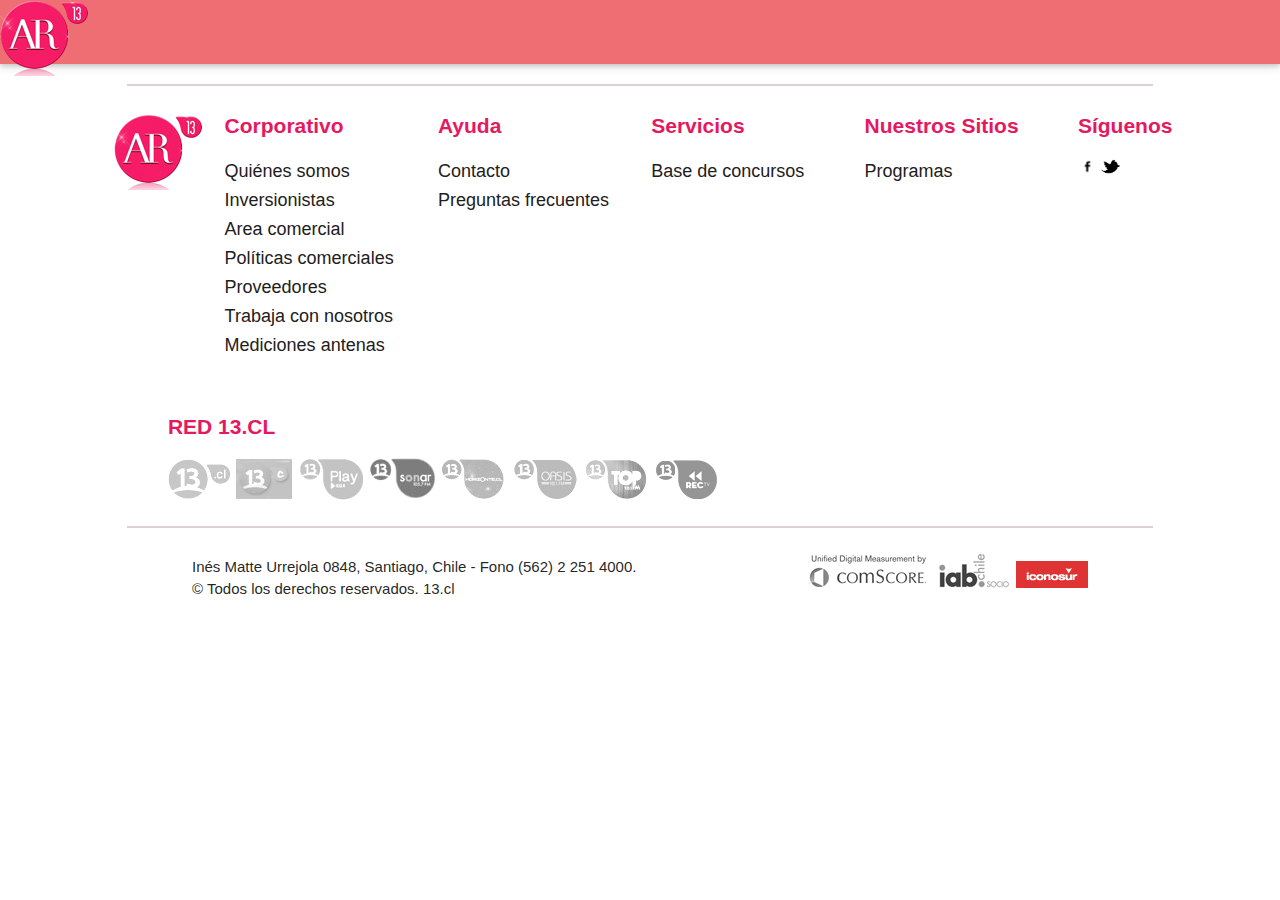
==== index.html @ b7ca9620 "footer finished. Include icons RRSS" ====
<!DOCTYPE html>
<html lang="en">
<head>
	<meta charset="UTF-8">
	<title>Vertical Mujeres</title>
	<link rel="stylesheet" href="css/materialize.min.css">
	<link rel="stylesheet" href="css/main.css ">
</head>
<body>
	<header class="header">
		<div class="container-fluid">
			<div class="row">
				<nav class="col-md-12">
					<img src="img/logo.png" alt="logo" class="logo">
				</nav>
			</div>
		</div>
	</header>


<!--//////////////////////////////////////////////////////-->
<!--/////////////////////////footer///////////////////////-->
<!--//////////////////////////////////////////////////////-->
	<footer class="container-fluid">
		<div class="row">
			<hr width="80%">
			<div class="col s12 offset-s1 m4 l2 container">
				<img src="img/logo.png" alt="" class="logo-footer right">
			</div> 
			<div class="col s12 m4 l2">
				<h5>Corporativo</h5>
				<ul>
					<li><a href="www.13.cl/corporativo.htm">Quiénes somos</a></li>
					<li><a href="www.13.cl/inversionistas">Inversionistas</a></li>
					<li><a href="www.13.cl/comercial">Area comercial</a></li>
					<li><a href="www.13.cl/comercial/politicas-comerciales">Políticas comerciales</a></li>
					<li><a href="www.13.cl/proveedores">Proveedores</a></li>
					<li><a href="www.13.cl/corporativo/corporativo_TrabajaConNosotros.htm">Trabaja con nosotros</a></li>
					<li><a href="www.13.cl/mediciones_antenas.htm">Mediciones antenas</a></li>
				</ul>
			</div>
			<div class="col s12 m4 l2">
				<h5>Ayuda</h5>
				<ul>
					<li><a href="www.13.cl/formularios/contactate-con-canal-13">Contacto</a></li>
					<li><a href="www.13.cl/faq.htm">Preguntas frecuentes</a></li>
				</ul>
			</div>
			<div class="col s12 m4 l2">
				<h5>Servicios</h5>
				<ul>
					<li><a href="www.13.cl/concursos">Base de concursos</a></li>
				</ul>
			</div>
			<div class="col s12 m4 l2">
				<h5>Nuestros Sitios</h5>
				<ul>
					<li><a href="www.13.cl/programas">Programas</a></li>
				</ul>
			</div>
			<div class="col s12 m4 l2">
				<h5>Síguenos</h5>
				<a href="www.facebook.com/alfombraroja"><img src="img/facebook-icon.png" alt="" class="socials"></a>
				<a href="www.twitter.com/AlfombraRoja_13"><img src="img/images.png" alt="" class="socials"></a>
			</div>
		</div>
		<div class="row container-fluid">
			<div class="col s12 m4 l10 offset-s1">
				<div class="content-redes container">
					<h5>RED 13.CL</h5>
					<div class="row">
						<div class="col s12 m4 l10">
							<img src="img/logo-13-1.png" alt="">
							<img src="img/logo-13-2.png" alt="">
							<img src="img/logo-13-3.png" alt="">
							<img src="img/logo-13-4.png" alt="">
							<img src="img/logo-13-5.png" alt="">
							<img src="img/logo-13-6.png" alt="">
							<img src="img/logo-13-7.png" alt="">
							<img src="img/logo-13-8.png" alt="">	
						</div>
					</div>
				</div>
			</div>
			<hr width="80%">
		</div>
		<div class="container">
			<div class="col s12 m4 l6">
				<span>Inés Matte Urrejola 0848, Santiago, Chile - Fono (562) 2 251 4000.</span>
				<span>© Todos los derechos reservados. 13.cl</span>
			</div>
			<div class="col s12 m4 l6">
				<div class="icons-footer right">
					<img src="img/logo-comscore.png" alt="">
					<img src="img/logo-iab.png" alt="">
					<img src="img/logo-iconosur.png" alt="">
				</div>
			</div>
		</div>
	</footer>
	
	<script type="text/javascript" src="js/materialize.min.js"></script>
	<script type="text/javascript" src="js/bootstrap.min.js"></script>
	<script   src="https://code.jquery.com/jquery-2.2.4.min.js"   integrity="sha256-BbhdlvQf/xTY9gja0Dq3HiwQF8LaCRTXxZKRutelT44="   crossorigin="anonymous"></script>
	<script type="text/javascript" src="js/main.js"></script>
</body>
</html>
---- css/main.css ----
@charset "UTF-8";
/* ===== COLORES ===== */
/* ===== M├üRGENES =====*/
footer {
  margin-bottom: 20px; }
  footer h5 {
    color: #e51960;
    font-weight: bold;
    font-size: 1.4rem;
    margin: 20px 0; }
  footer hr {
    border: 1px solid #DDD1D1; }
  footer li {
    line-height: 28px; }
  footer a {
    color: #1E2020;
    font-size: 1.2rem; }
    footer a:hover {
      color: #e51960; }
  footer .logo-footer {
    margin: 20px 0; }
  footer .socials {
    max-width: 10%;
    width: 15%; }
  footer span {
    display: block; }
  footer .icons-footer {
    margin-top: -6%; }

/*# sourceMappingURL=main.css.map */
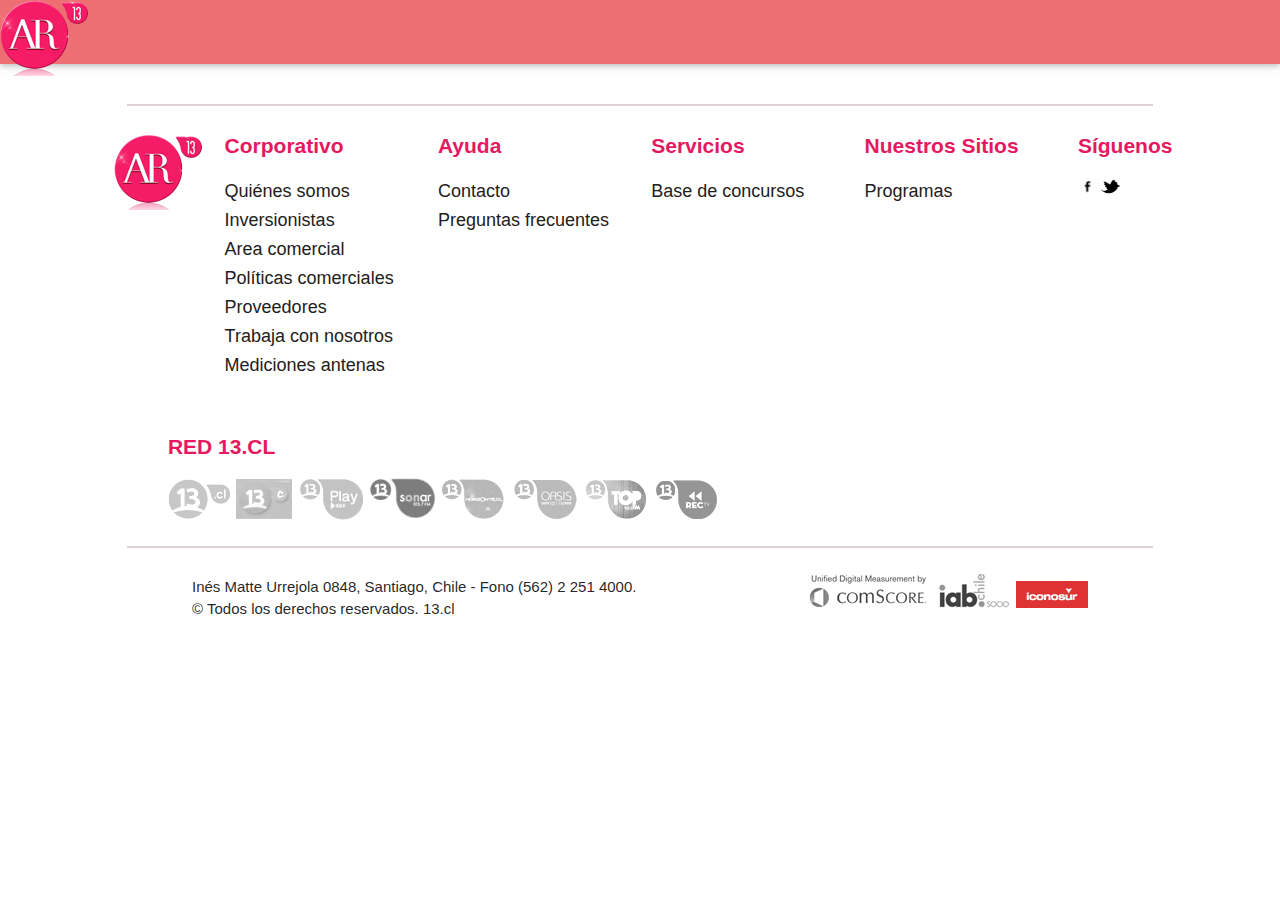
==== commit b202e9d2: "changes article" ====
--- a/index.html
+++ b/index.html
@@ -16,6 +16,12 @@
 			</div>
 		</div>
 	</header>
+	<article>
+		<div class="row">
+			<div class="col s12 offset-s1 m4 l2 container">
+			</div>
+		</div>
+	</article>
 
 
 <!--//////////////////////////////////////////////////////-->
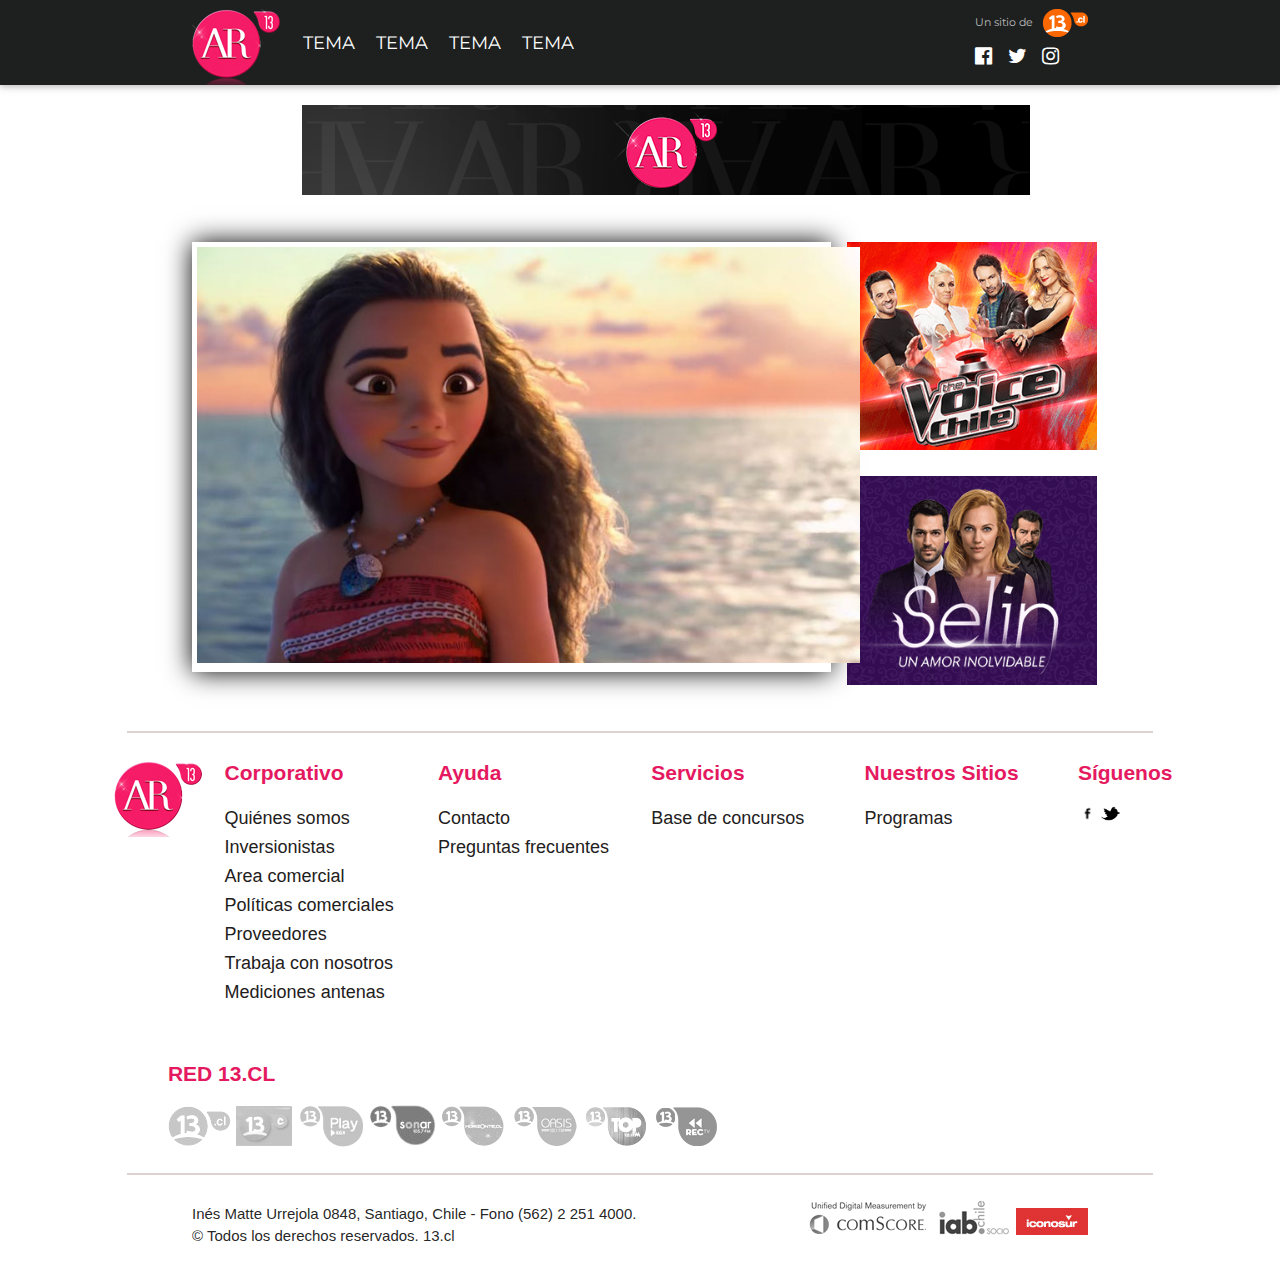
==== commit 250191a6: "slider finished and advertising added" ====
--- a/index.html
+++ b/index.html
@@ -1,29 +1,92 @@
 <!DOCTYPE html>
-<html lang="en">
+<html lang="es">
 <head>
 	<meta charset="UTF-8">
 	<title>Vertical Mujeres</title>
+	<link href='https://fonts.googleapis.com/css?family=Montserrat:400,700' rel='stylesheet' type='text/css'>
+	<link rel="stylesheet" href="https://maxcdn.bootstrapcdn.com/font-awesome/4.6.3/css/font-awesome.min.css">
+	<link href="http://fonts.googleapis.com/icon?family=Material+Icons" rel="stylesheet">
+	<meta name="viewport" content="width=device-width, initial-scale=1.0"/>
 	<link rel="stylesheet" href="css/materialize.min.css">
-	<link rel="stylesheet" href="css/main.css ">
+	<link rel="stylesheet" href="css/main.css">
 </head>
 <body>
-	<header class="header">
-		<div class="container-fluid">
-			<div class="row">
-				<nav class="col-md-12">
-					<img src="img/logo.png" alt="logo" class="logo">
-				</nav>
+	<header>
+		<nav>
+			<div class="container">
+				<div class="nav-wrapper">
+					<a href="#!" class="brand-logo">
+						<img src="img/logo.png" alt="logo" class="logo">
+					</a>
+					<a href="#" data-activates="mobile-demo" class="button-collapse"><i class="material-icons">menu</i></a>
+					<ul class="hide-on-med-and-down nav-menu">
+						<li><a href="#">TEMA</a></li>
+						<li><a href="#">TEMA</a></li>
+						<li><a href="#">TEMA</a></li>
+						<li><a href="#">TEMA</a></li>
+					</ul>
+					<ul class="side-nav" id="mobile-demo">
+						<li><a href="#">TEMA</a></li>
+						<li><a href="#">TEMA</a></li>
+						<li><a href="#">TEMA</a></li>
+						<li><a href="#">TEMA</a></li>
+					</ul>
+					<div class="cont-logo13 right">
+						<span class="text-logo13 left">Un sitio de</span>
+						<img src="img/logo-canal13.png" alt="logo13">
+						<div class="rrss-header right">
+							<a href="http://www.facebook.com/AlfombraRoja">
+								<i class="fa fa-facebook-official" aria-hidden="true"></i>
+							</a>
+							<a href="https://twitter.com/intent/follow?original_referer=http%3A%2F%2Far13.cl%2Fmagazine&ref_src=twsrc%5Etfw&region=follow_link&screen_name=AlfombraRoja_13&tw_p=followbutton">
+								<i class="fa fa-twitter" aria-hidden="true"></i>
+							</a>
+							<a href="https://instagram.com/alfombraroja13">
+								<i class="fa fa-instagram" aria-hidden="true"></i>
+							</a>
+						</div>
+					</div>
+				</div>
+			</div>
+		</nav>
+	</header>
+<!--/////////////////////////////////////////////////////-->
+<!--//////////////////////banner/////////////////////////-->
+<!--/////////////////////////////////////////////////////-->
+	<article class="container">
+		<div class="row">
+			<div class="col s12 offset-s1 m4 l2">
+				<img src="img/gif/1457022312.gif" alt="" class="publicidad hide-on-small-only hide-on-med-only">
 			</div>
 		</div>
-	</header>
-	<article>
 		<div class="row">
-			<div class="col s12 offset-s1 m4 l2 container">
+			<div class="col s12 m4 l10">
+				<div id="photoShow" class="hide-on-small-only">
+			  		<div class="current">
+			    		<img src="img/slider/moana.jpg" class="slider-img"/>
+			  		</div>
+			  		<div>
+			    		<img src="img/slider/antoniazegerst5_0.jpg" class="slider-img"/>
+			  		</div>
+			  		<div>
+			    		<img src="img/slider/arianagrande464.jpg" class="slider-img"/>
+			  		</div>
+				</div>
+			</div>
+			<div class="col s12 m4 l2 hide-on-small-only hide-on-med-only">
+				<div class="row">
+					<div class="col s12 m4 l12">
+						<img src="img/gif/1467407180.gif" alt="" class="gif">
+					</div>
+				</div>
+				<div class="row">
+					<div class="col s12 m4 l12">
+						<img src="img/gif/1467407905.gif" alt="" class="gif">
+					</div>
+				</div>
 			</div>
 		</div>
 	</article>
-
-
 <!--//////////////////////////////////////////////////////-->
 <!--/////////////////////////footer///////////////////////-->
 <!--//////////////////////////////////////////////////////-->
@@ -104,10 +167,8 @@
 			</div>
 		</div>
 	</footer>
-	
-	<script type="text/javascript" src="js/materialize.min.js"></script>
-	<script type="text/javascript" src="js/bootstrap.min.js"></script>
-	<script   src="https://code.jquery.com/jquery-2.2.4.min.js"   integrity="sha256-BbhdlvQf/xTY9gja0Dq3HiwQF8LaCRTXxZKRutelT44="   crossorigin="anonymous"></script>
+	<script src="https://code.jquery.com/jquery-3.1.0.min.js" integrity="sha256-cCueBR6CsyA4/9szpPfrX3s49M9vUU5BgtiJj06wt/s=" crossorigin="anonymous"></script>
+	<script type="text/javascript" src="js/materialize.js"></script>
 	<script type="text/javascript" src="js/main.js"></script>
 </body>
 </html>--- a/css/main.css
+++ b/css/main.css
@@ -1,6 +1,61 @@
 @charset "UTF-8";
 /* ===== COLORES ===== */
 /* ===== M├üRGENES =====*/
+nav {
+  background-color: #1E2020;
+  height: 85px; }
+  nav .logo {
+    margin-top: 9px; }
+  nav .nav-menu {
+    margin-left: 100px; }
+    nav .nav-menu a {
+      font-family: "Montserrat", sans-serif;
+      font-size: 18px;
+      padding: 5.5px;
+      border: 5px solid #1E2020; }
+      nav .nav-menu a:hover {
+        border-bottom: 5px solid pink; }
+  nav .cont-logo13 .text-logo13 {
+    margin: 15px 10px;
+    font: 11px "Montserrat", sans-serif;
+    color: #bcbcbc;
+    position: relative; }
+  nav .cont-logo13 .rrss-header {
+    position: absolute;
+    margin-top: -40px; }
+    nav .cont-logo13 .rrss-header a {
+      font-size: 20px;
+      margin-left: 10px; }
+      nav .cont-logo13 .rrss-header a:hover {
+        opacity: 0.5; }
+
+article .publicidad {
+  margin: 20px 110px; }
+
+#photoShow {
+  border: 5px solid #fff;
+  height: 430px;
+  width: 86%;
+  -moz-box-shadow: 0px 0px 25px black;
+  -webkit-box-shadow: 0px 0px 25px black;
+  box-shadow: 0px 0px 25px black; }
+  #photoShow .slider-img {
+    width: 85%; }
+
+#photoShow div {
+  position: absolute;
+  z-index: 0; }
+
+#photoShow div.previous {
+  z-index: 1; }
+
+#photoShow div.current {
+  z-index: 2; }
+
+.gif {
+  width: 250px;
+  margin-left: -110px; }
+
 footer {
   margin-bottom: 20px; }
   footer h5 {
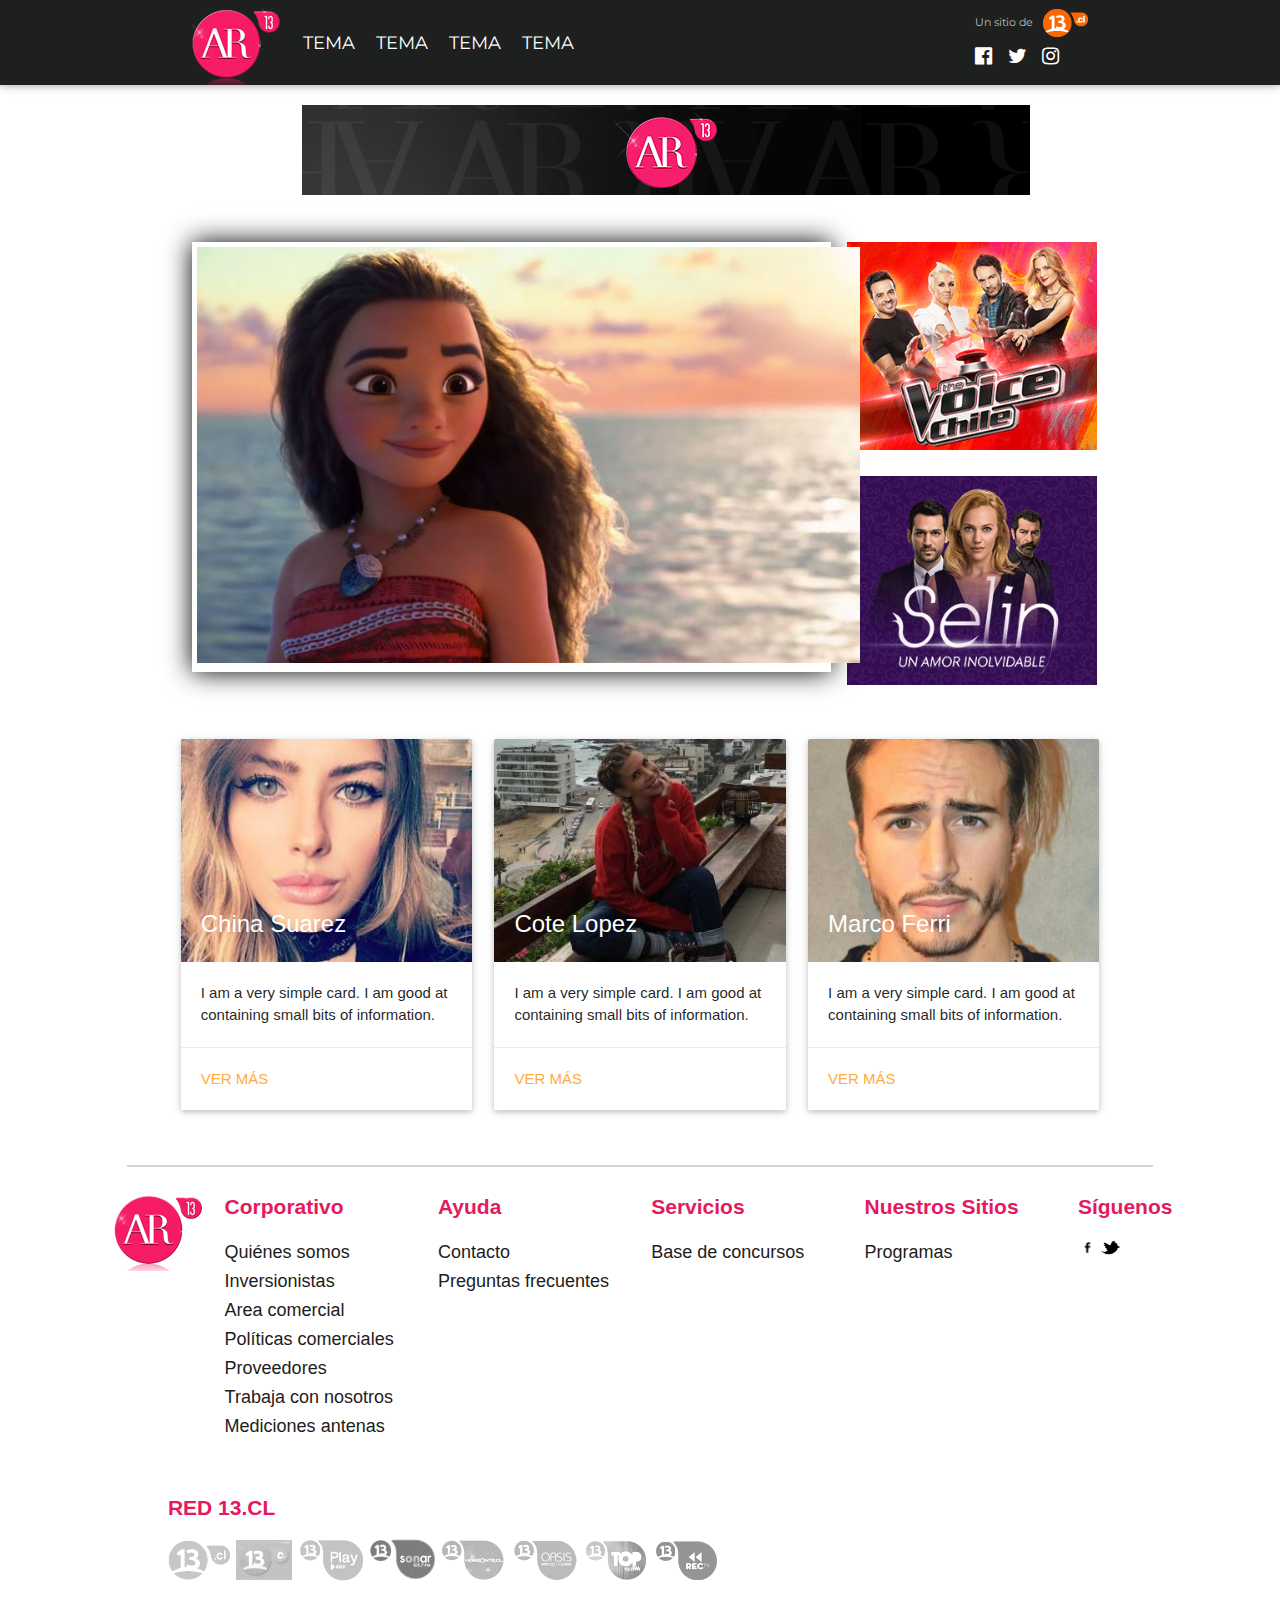
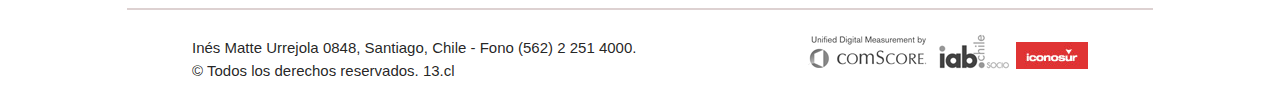
==== commit aa943772: "finished" ====
--- a/index.html
+++ b/index.html
@@ -51,7 +51,7 @@
 		</nav>
 	</header>
 <!--/////////////////////////////////////////////////////-->
-<!--//////////////////////banner/////////////////////////-->
+<!--//////////////////banner y slider////////////////////-->
 <!--/////////////////////////////////////////////////////-->
 	<article class="container">
 		<div class="row">
@@ -87,6 +87,54 @@
 			</div>
 		</div>
 	</article>
+	<section class="container">
+		<div class="row">
+		    <div class="row">
+		        <div class="col s12 m12 l4">
+		          <div class="card">
+		            <div class="card-image">
+		              <img src="img/cards/chinasuarezty65.jpg">
+		              <span class="card-title">China Suarez</span>
+		            </div>
+		            <div class="card-content">
+		              	<p>I am a very simple card. I am good at containing small bits of information.</p>
+		            </div>
+		            <div class="card-action">
+		              <a href="#" class="enlaceTarjetas">Ver más</a>
+		            </div>
+		          </div>
+		        </div>
+		        <div class="col s12 m12 l4">
+		          <div class="card">
+		            <div class="card-image">
+		              <img src="img/cards/cotelopez45.jpg">
+		              <span class="card-title">Cote Lopez</span>
+		            </div>
+		            <div class="card-content">
+		              <p>I am a very simple card. I am good at containing small bits of information.</p>
+		            </div>
+		            <div class="card-action">
+		              <a href="#" class="enlaceTarjetas">Ver más</a>
+		            </div>
+		          </div>
+		        </div>
+		        <div class="col s12 m12 l4">
+		          <div class="card">
+		            <div class="card-image">
+		              <img src="img/cards/marcoferri567_0.jpg">
+		              <span class="card-title">Marco Ferri</span>
+		            </div>
+		            <div class="card-content">
+		              <p>I am a very simple card. I am good at containing small bits of information.</p>
+		            </div>
+		            <div class="card-action">
+		              <a href="#" class="enlaceTarjetas">Ver más</a>
+		            </div>
+		          </div>
+		        </div>
+		     </div>
+		</div>
+	</section>
 <!--//////////////////////////////////////////////////////-->
 <!--/////////////////////////footer///////////////////////-->
 <!--//////////////////////////////////////////////////////-->
@@ -94,7 +142,7 @@
 		<div class="row">
 			<hr width="80%">
 			<div class="col s12 offset-s1 m4 l2 container">
-				<img src="img/logo.png" alt="" class="logo-footer right">
+				<img src="img/logo.png" alt="" class="logo-footer right hide-on-small-only">
 			</div> 
 			<div class="col s12 m4 l2">
 				<h5>Corporativo</h5>
@@ -134,11 +182,11 @@
 			</div>
 		</div>
 		<div class="row container-fluid">
-			<div class="col s12 m4 l10 offset-s1">
+			<div class="col s12 m12 l10 offset-s1">
 				<div class="content-redes container">
 					<h5>RED 13.CL</h5>
 					<div class="row">
-						<div class="col s12 m4 l10">
+						<div class="col s12 m12 l10">
 							<img src="img/logo-13-1.png" alt="">
 							<img src="img/logo-13-2.png" alt="">
 							<img src="img/logo-13-3.png" alt="">
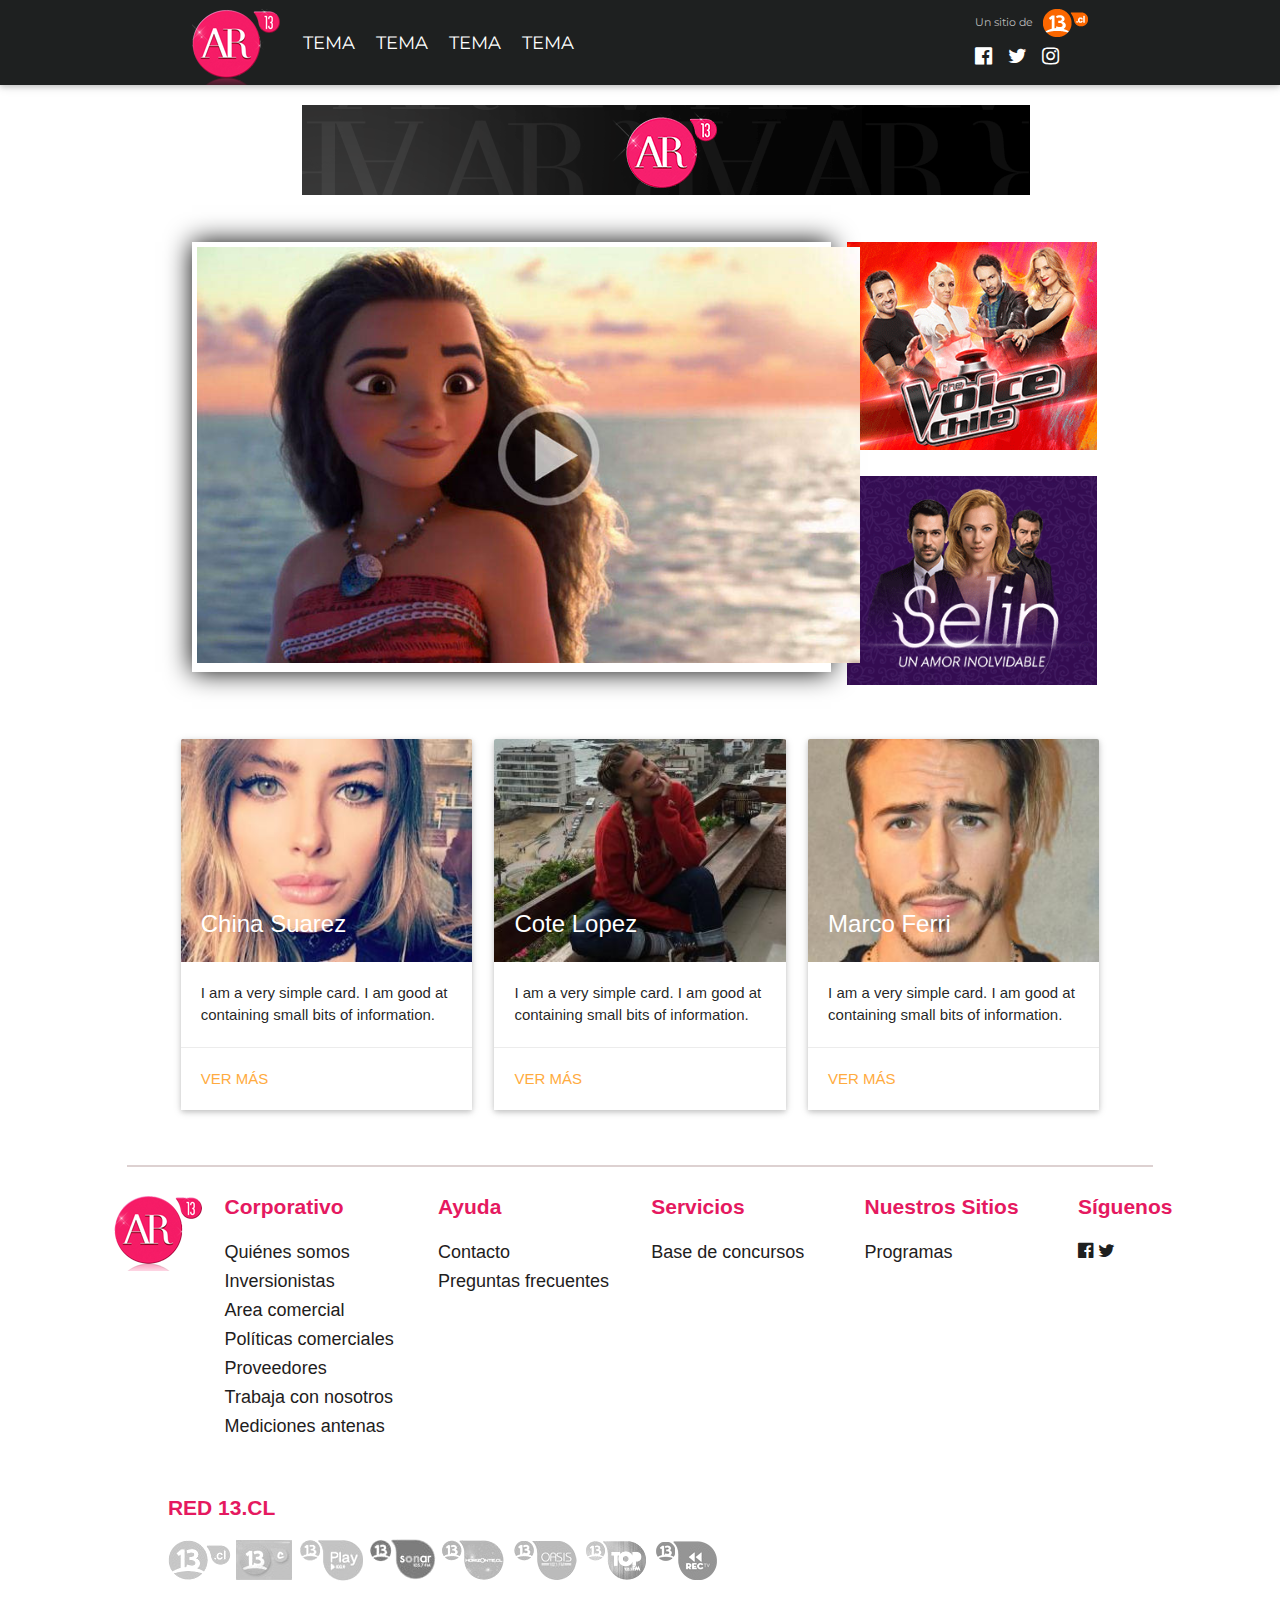
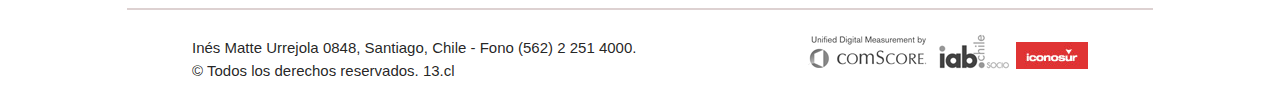
==== commit f62ced35: "adedd link's to images slider" ====
--- a/index.html
+++ b/index.html
@@ -63,13 +63,13 @@
 			<div class="col s12 m4 l10">
 				<div id="photoShow" class="hide-on-small-only">
 			  		<div class="current">
-			    		<img src="img/slider/moana.jpg" class="slider-img"/>
+			    		<a href="https://www.youtube.com/watch?v=AA8SwwmOfiQ"><img src="img/slider/moana.jpg" class="slider-img"/></a>
 			  		</div>
 			  		<div>
-			    		<img src="img/slider/antoniazegerst5_0.jpg" class="slider-img"/>
+			    		<a href="http://ar13.cl/pasarelas/el-delicado-look-de-antonia-zegers-en-los-premios-platino"><img src="img/slider/antoniazegerst5_0.jpg" class="slider-img"/></a>
 			  		</div>
 			  		<div>
-			    		<img src="img/slider/arianagrande464.jpg" class="slider-img"/>
+			    		<a href="http://ar13.cl/magazine/ariana-grande-mostro-nuevo-look-con-chasquilla-recta"><img src="img/slider/arianagrande464.jpg" class="slider-img"/></a>
 			  		</div>
 				</div>
 			</div>
@@ -177,8 +177,12 @@
 			</div>
 			<div class="col s12 m4 l2">
 				<h5>Síguenos</h5>
-				<a href="www.facebook.com/alfombraroja"><img src="img/facebook-icon.png" alt="" class="socials"></a>
-				<a href="www.twitter.com/AlfombraRoja_13"><img src="img/images.png" alt="" class="socials"></a>
+				<a href="http://www.facebook.com/AlfombraRoja">
+					<i class="fa fa-facebook-official" aria-hidden="true"></i>
+				</a>
+				<a href="https://twitter.com/intent/follow?original_referer=http%3A%2F%2Far13.cl%2Fmagazine&ref_src=twsrc%5Etfw&region=follow_link&screen_name=AlfombraRoja_13&tw_p=followbutton">
+					<i class="fa fa-twitter" aria-hidden="true"></i>
+				</a>
 			</div>
 		</div>
 		<div class="row container-fluid">
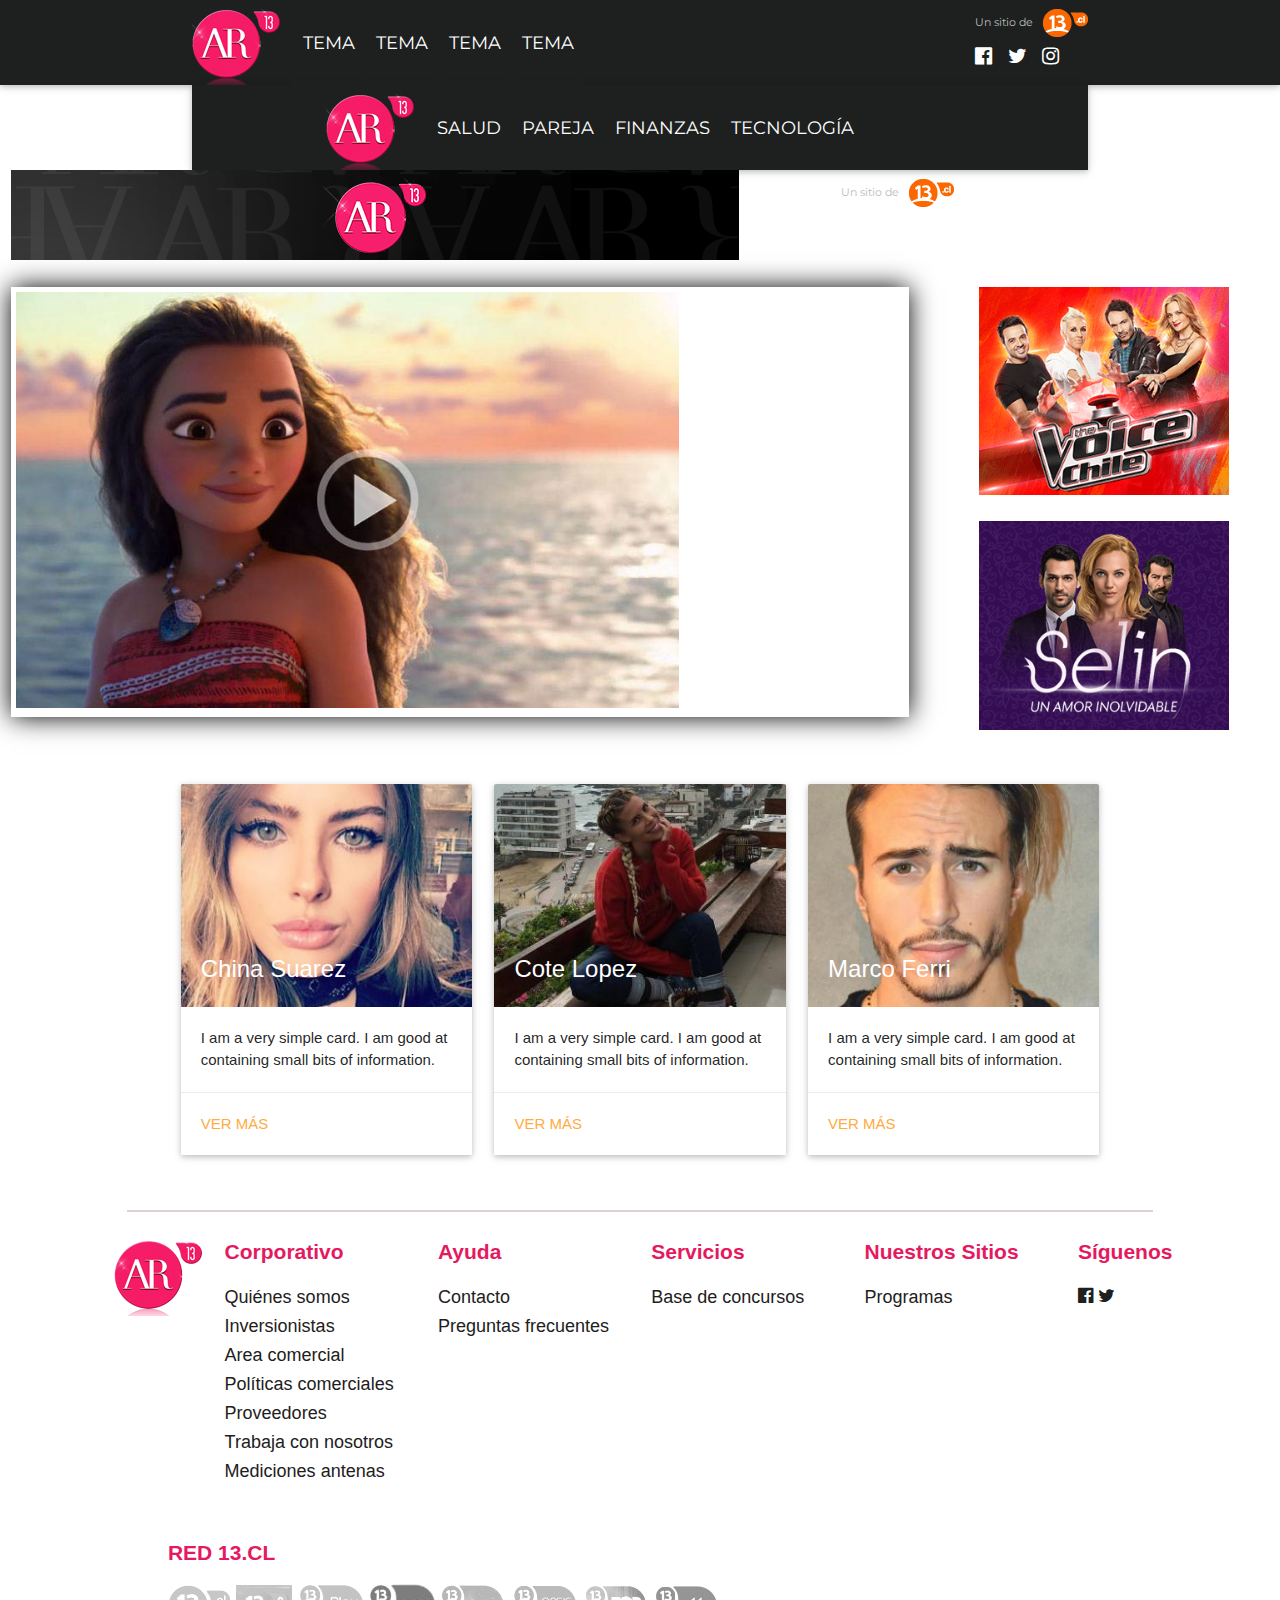
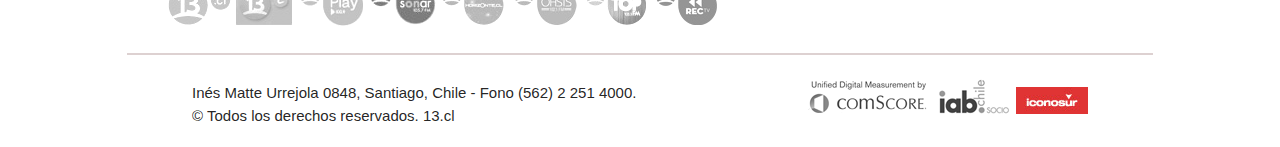
==== commit 08c4445a: "conflicts resolutions" ====
--- a/index.html
+++ b/index.html
@@ -54,6 +54,49 @@
 <!--//////////////////banner y slider////////////////////-->
 <!--/////////////////////////////////////////////////////-->
 	<article class="container">
+	<nav>
+		<div class="container">
+			<div class="nav-wrapper">
+				<a href="#!" class="brand-logo">
+					<img src="img/logo.png" alt="logo" class="logo">
+				</a>
+				<a href="#" data-activates="mobile-demo" class="button-collapse"><i class="material-icons menu-ham">menu</i></a>
+				<ul class="hide-on-med-and-down nav-menu">
+					<li><a href="#">SALUD</a></li>
+					<li><a href="#">PAREJA</a></li>
+					<li><a href="#">FINANZAS</a></li>
+					<li><a href="#">TECNOLOGÍA</a></li>
+				</ul>
+				<ul class="side-nav center-align list-ham" id="mobile-demo">
+					<li><a href="#">SALUD</a></li>
+					<li><a href="#">PAREJA</a></li>
+					<li><a href="#">FINANZAS</a></li>
+					<li><a href="#">TECNOLOGÍA</a></li>
+					<li>
+						<form>
+							<input type="search" name="nombre" placeholder="Buscar" aria-hidden="true"></i>
+						</form>
+					</li>
+				</ul>
+				<div class="cont-logo13 right hide-on-small-only hide-on-med-only">
+					<span class="text-logo13 left">Un sitio de</span>
+					<img src="img/logo-canal13.png" alt="logo13">
+					<div class="rrss-header right">
+						<a href="http://www.facebook.com/AlfombraRoja">
+							<i class="fa fa-facebook-official" aria-hidden="true"></i>
+						</a>
+						<a href="https://twitter.com/intent/follow?original_referer=http%3A%2F%2Far13.cl%2Fmagazine&ref_src=twsrc%5Etfw&region=follow_link&screen_name=AlfombraRoja_13&tw_p=followbutton">
+							<i class="fa fa-twitter" aria-hidden="true"></i>
+						</a>
+						<a href="https://instagram.com/alfombraroja13">
+							<i class="fa fa-instagram" aria-hidden="true"></i>
+						</a>
+					</div>
+				</div>
+			</div>
+		</div>
+	</nav>
+	</article>
 		<div class="row">
 			<div class="col s12 offset-s1 m4 l2">
 				<img src="img/gif/1457022312.gif" alt="" class="publicidad hide-on-small-only hide-on-med-only">
--- a/css/main.css
+++ b/css/main.css
@@ -6,6 +6,8 @@
   height: 85px; }
   nav .logo {
     margin-top: 9px; }
+  nav .menu-ham {
+    color: #e51960; }
   nav .nav-menu {
     margin-left: 100px; }
     nav .nav-menu a {
@@ -14,7 +16,36 @@
       padding: 5.5px;
       border: 5px solid #1E2020; }
       nav .nav-menu a:hover {
-        border-bottom: 5px solid pink; }
+        border-bottom: 5px solid #e51960; }
+  nav .side-nav {
+    background: #e51960; }
+    nav .side-nav li a {
+      color: white;
+      font-size: 16px; }
+    nav .side-nav li input[type="search"] {
+      width: 65px;
+      /*ancho por defecto*/
+      background: #ededed url("search-icon.png") no-repeat 9px center;
+      /*icono lupa*/
+      padding: 1px 10px 1px 32px;
+      border-radius: 15em;
+      -webkit-transition: all .5s;
+      /* transici├│n de .5seg a todos los elementos para chrome*/
+      -moz-transition: all .5s;
+      /* transici├│n de .5seg a todos los elementos para mozilla*/
+      -o-transition: all .5s;
+      /* transici├│n de .5seg a todos los elementos para ophera*/
+      transition: all .5s;
+      /* transici├│n de .5seg a todos los elementos*/
+      outline: none;
+      /* ocultar el fucos autom├ítico de los input */ }
+    nav .side-nav li input[type="search"]:focus {
+      width: 130px;
+      /*tama├▒o del boton buscar al hacer click*/
+      padding-left: 32px;
+      /*espacio entre el icono lupa y el placeholder*/
+      color: #000;
+      background-color: #FFF; }
   nav .cont-logo13 .text-logo13 {
     margin: 15px 10px;
     font: 11px "Montserrat", sans-serif;
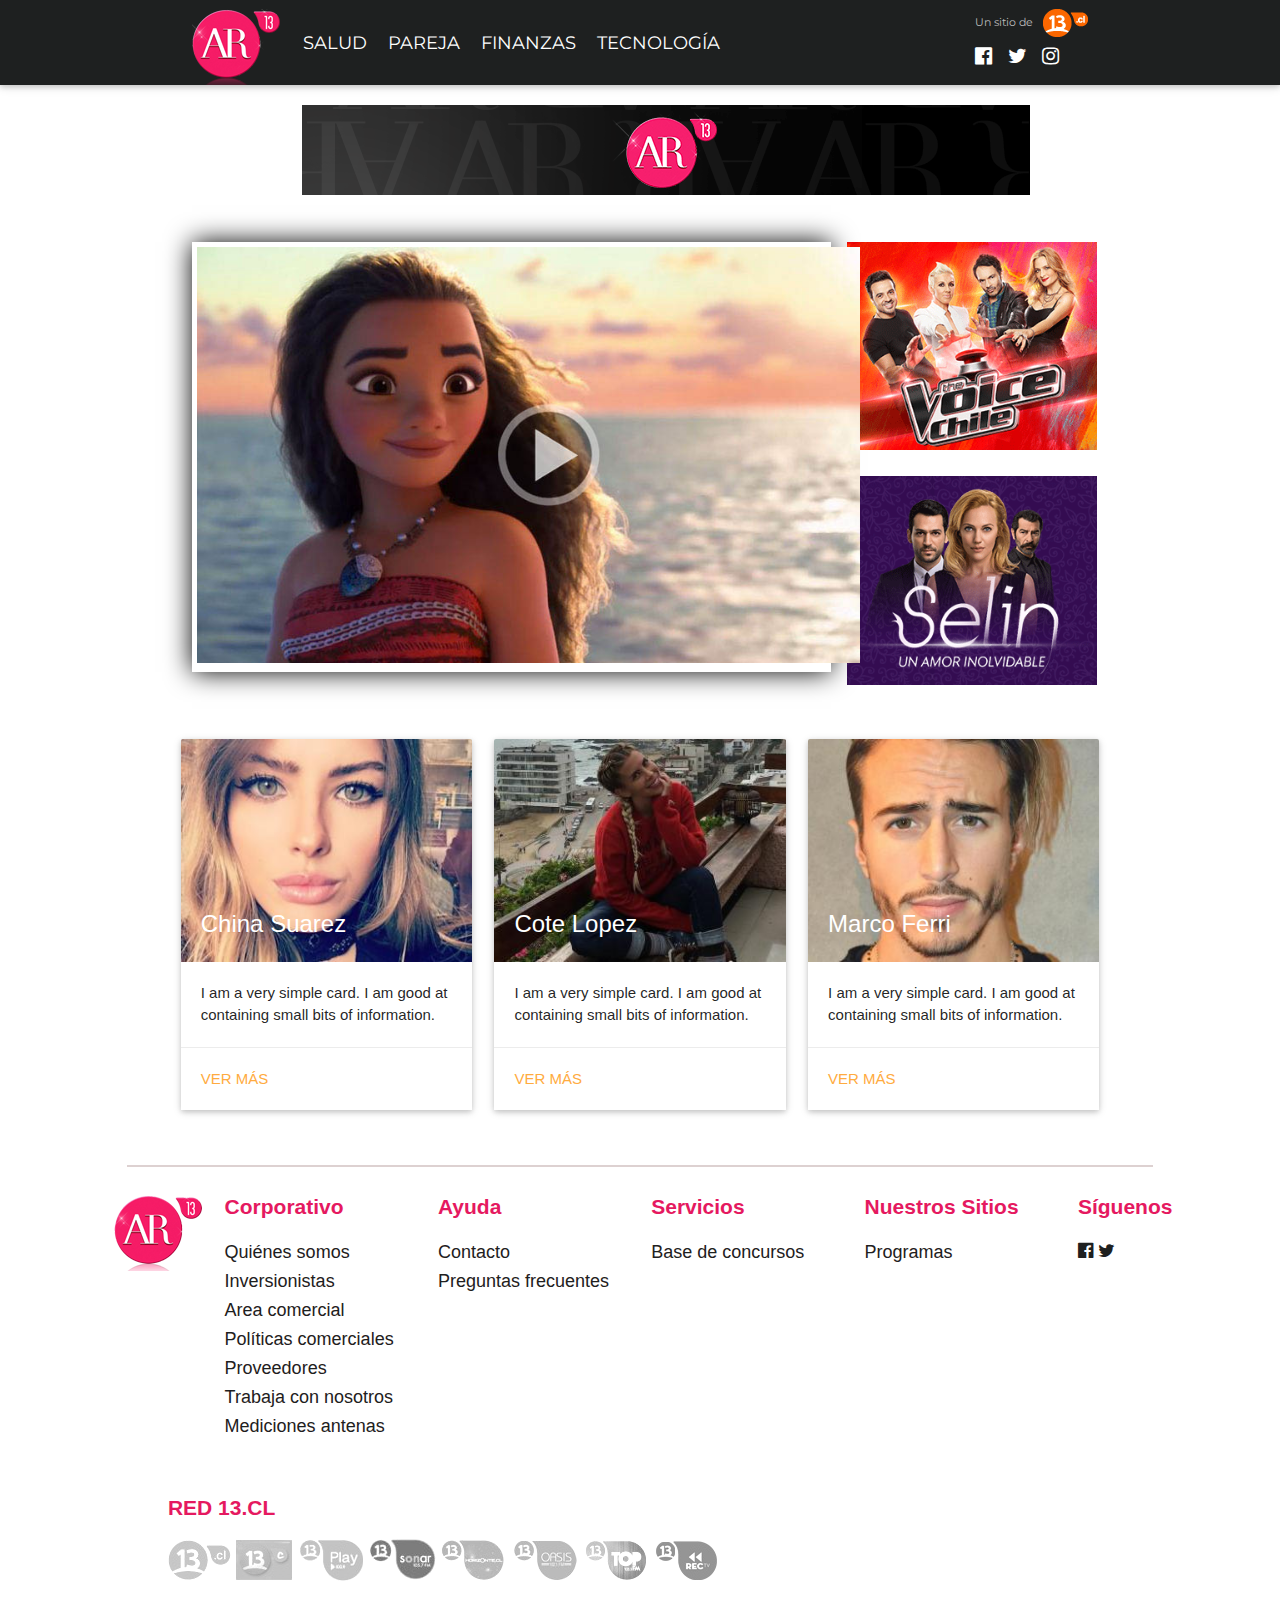
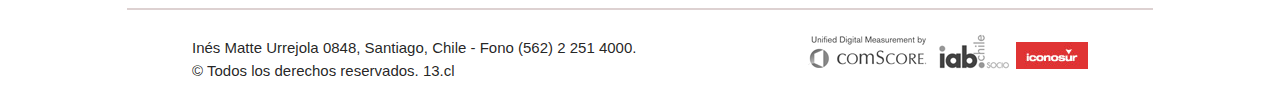
==== commit ae5e6430: "Merge branch 'develop' of https://github.com/camilinaGoGo/hackaton-13 into develop" ====
--- a/index.html
+++ b/index.html
@@ -18,20 +18,25 @@
 					<a href="#!" class="brand-logo">
 						<img src="img/logo.png" alt="logo" class="logo">
 					</a>
-					<a href="#" data-activates="mobile-demo" class="button-collapse"><i class="material-icons">menu</i></a>
+					<a href="#" data-activates="mobile-demo" class="button-collapse"><i class="material-icons menu-ham">menu</i></a>
 					<ul class="hide-on-med-and-down nav-menu">
-						<li><a href="#">TEMA</a></li>
-						<li><a href="#">TEMA</a></li>
-						<li><a href="#">TEMA</a></li>
-						<li><a href="#">TEMA</a></li>
+						<li><a href="#">SALUD</a></li>
+						<li><a href="#">PAREJA</a></li>
+						<li><a href="#">FINANZAS</a></li>
+						<li><a href="#">TECNOLOGÍA</a></li>
 					</ul>
-					<ul class="side-nav" id="mobile-demo">
-						<li><a href="#">TEMA</a></li>
-						<li><a href="#">TEMA</a></li>
-						<li><a href="#">TEMA</a></li>
-						<li><a href="#">TEMA</a></li>
+					<ul class="side-nav center-align list-ham" id="mobile-demo">
+						<li><a href="#">SALUD</a></li>
+						<li><a href="#">PAREJA</a></li>
+						<li><a href="#">FINANZAS</a></li>
+						<li><a href="#">TECNOLOGÍA</a></li>
+						<li>
+							<form>
+								<input type="search" name="nombre" placeholder="Buscar" aria-hidden="true"></i>
+							</form>
+						</li>
 					</ul>
-					<div class="cont-logo13 right">
+					<div class="cont-logo13 right hide-on-small-only hide-on-med-only">
 						<span class="text-logo13 left">Un sitio de</span>
 						<img src="img/logo-canal13.png" alt="logo13">
 						<div class="rrss-header right">
@@ -54,49 +59,6 @@
 <!--//////////////////banner y slider////////////////////-->
 <!--/////////////////////////////////////////////////////-->
 	<article class="container">
-	<nav>
-		<div class="container">
-			<div class="nav-wrapper">
-				<a href="#!" class="brand-logo">
-					<img src="img/logo.png" alt="logo" class="logo">
-				</a>
-				<a href="#" data-activates="mobile-demo" class="button-collapse"><i class="material-icons menu-ham">menu</i></a>
-				<ul class="hide-on-med-and-down nav-menu">
-					<li><a href="#">SALUD</a></li>
-					<li><a href="#">PAREJA</a></li>
-					<li><a href="#">FINANZAS</a></li>
-					<li><a href="#">TECNOLOGÍA</a></li>
-				</ul>
-				<ul class="side-nav center-align list-ham" id="mobile-demo">
-					<li><a href="#">SALUD</a></li>
-					<li><a href="#">PAREJA</a></li>
-					<li><a href="#">FINANZAS</a></li>
-					<li><a href="#">TECNOLOGÍA</a></li>
-					<li>
-						<form>
-							<input type="search" name="nombre" placeholder="Buscar" aria-hidden="true"></i>
-						</form>
-					</li>
-				</ul>
-				<div class="cont-logo13 right hide-on-small-only hide-on-med-only">
-					<span class="text-logo13 left">Un sitio de</span>
-					<img src="img/logo-canal13.png" alt="logo13">
-					<div class="rrss-header right">
-						<a href="http://www.facebook.com/AlfombraRoja">
-							<i class="fa fa-facebook-official" aria-hidden="true"></i>
-						</a>
-						<a href="https://twitter.com/intent/follow?original_referer=http%3A%2F%2Far13.cl%2Fmagazine&ref_src=twsrc%5Etfw&region=follow_link&screen_name=AlfombraRoja_13&tw_p=followbutton">
-							<i class="fa fa-twitter" aria-hidden="true"></i>
-						</a>
-						<a href="https://instagram.com/alfombraroja13">
-							<i class="fa fa-instagram" aria-hidden="true"></i>
-						</a>
-					</div>
-				</div>
-			</div>
-		</div>
-	</nav>
-	</article>
 		<div class="row">
 			<div class="col s12 offset-s1 m4 l2">
 				<img src="img/gif/1457022312.gif" alt="" class="publicidad hide-on-small-only hide-on-med-only">
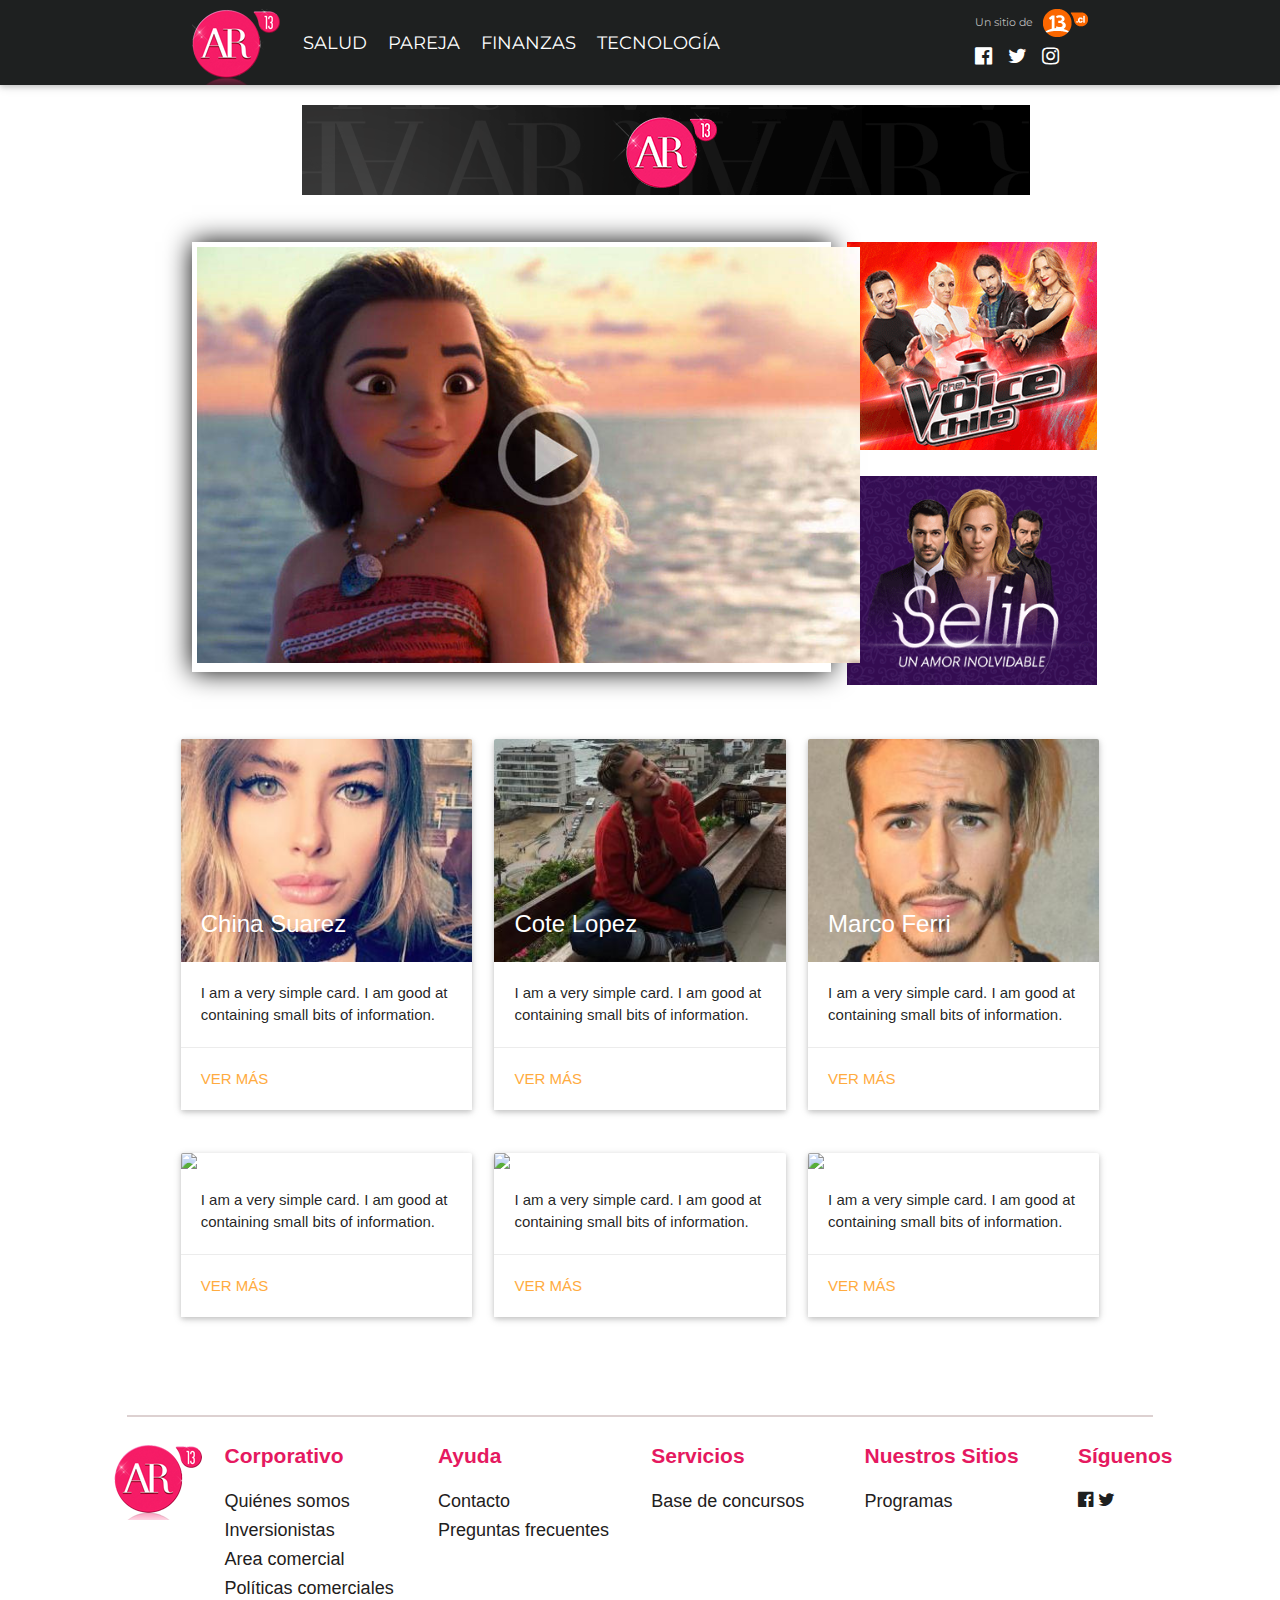
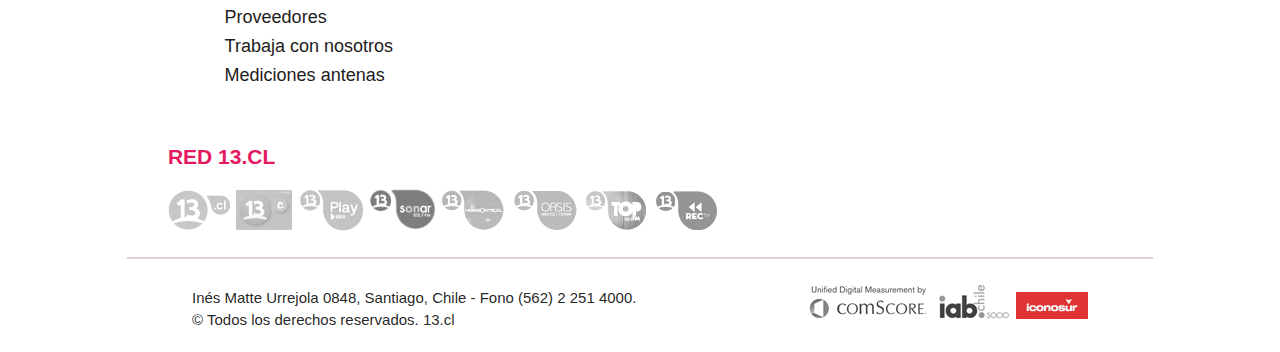
==== commit 9d00e1d3: "added ad to section" ====
--- a/index.html
+++ b/index.html
@@ -138,8 +138,58 @@
 		          </div>
 		        </div>
 		     </div>
+		      <div class="row">
+		        <div class="col s12 m12 l4">
+		          <div class="card">
+		            <div class="card-image">
+		              <img src="img/cards/darin5.jpg">
+		              <span class="card-title">Ricardo Darín y su proyecto en Chile</span>
+		            </div>
+		            <div class="card-content">
+		              	<p>I am a very simple card. I am good at containing small bits of information.</p>
+		            </div>
+		            <div class="card-action">
+		              <a href="#" class="enlaceTarjetas">Ver más</a>
+		            </div>
+		          </div>
+		        </div>
+		        <div class="col s12 m12 l4">
+		          <div class="card">
+		            <div class="card-image">
+		              <img src="img/cards/nataliaoreiro.jpg">
+		              <span class="card-title">Natalia Oreiro</span>
+		            </div>
+		            <div class="card-content">
+		              <p>I am a very simple card. I am good at containing small bits of information.</p>
+		            </div>
+		            <div class="card-action">
+		              <a href="#" class="enlaceTarjetas">Ver más</a>
+		            </div>
+		          </div>
+		        </div>
+		        <div class="col s12 m12 l4">
+		          <div class="card">
+		            <div class="card-image">
+		              <img src="img/cards/jessejoyvina.jpg">
+		              <span class="card-title">Jesse y Joy a Viña 2017</span>
+		            </div>
+		            <div class="card-content">
+		              <p>I am a very simple card. I am good at containing small bits of information.</p>
+		            </div>
+		            <div class="card-action">
+		              <a href="#" class="enlaceTarjetas">Ver más</a>
+		            </div>
+		          </div>
+		        </div>
+		     </div>
+		</div>
+		<div class="row">
+			<div class="col s12 offset-s1 m4 l2">
+				<img src="img/gif/1467832792.gif" alt="" class="publicidad hide-on-small-only hide-on-med-only">
+			</div>
 		</div>
 	</section>
+
 <!--//////////////////////////////////////////////////////-->
 <!--/////////////////////////footer///////////////////////-->
 <!--//////////////////////////////////////////////////////-->
